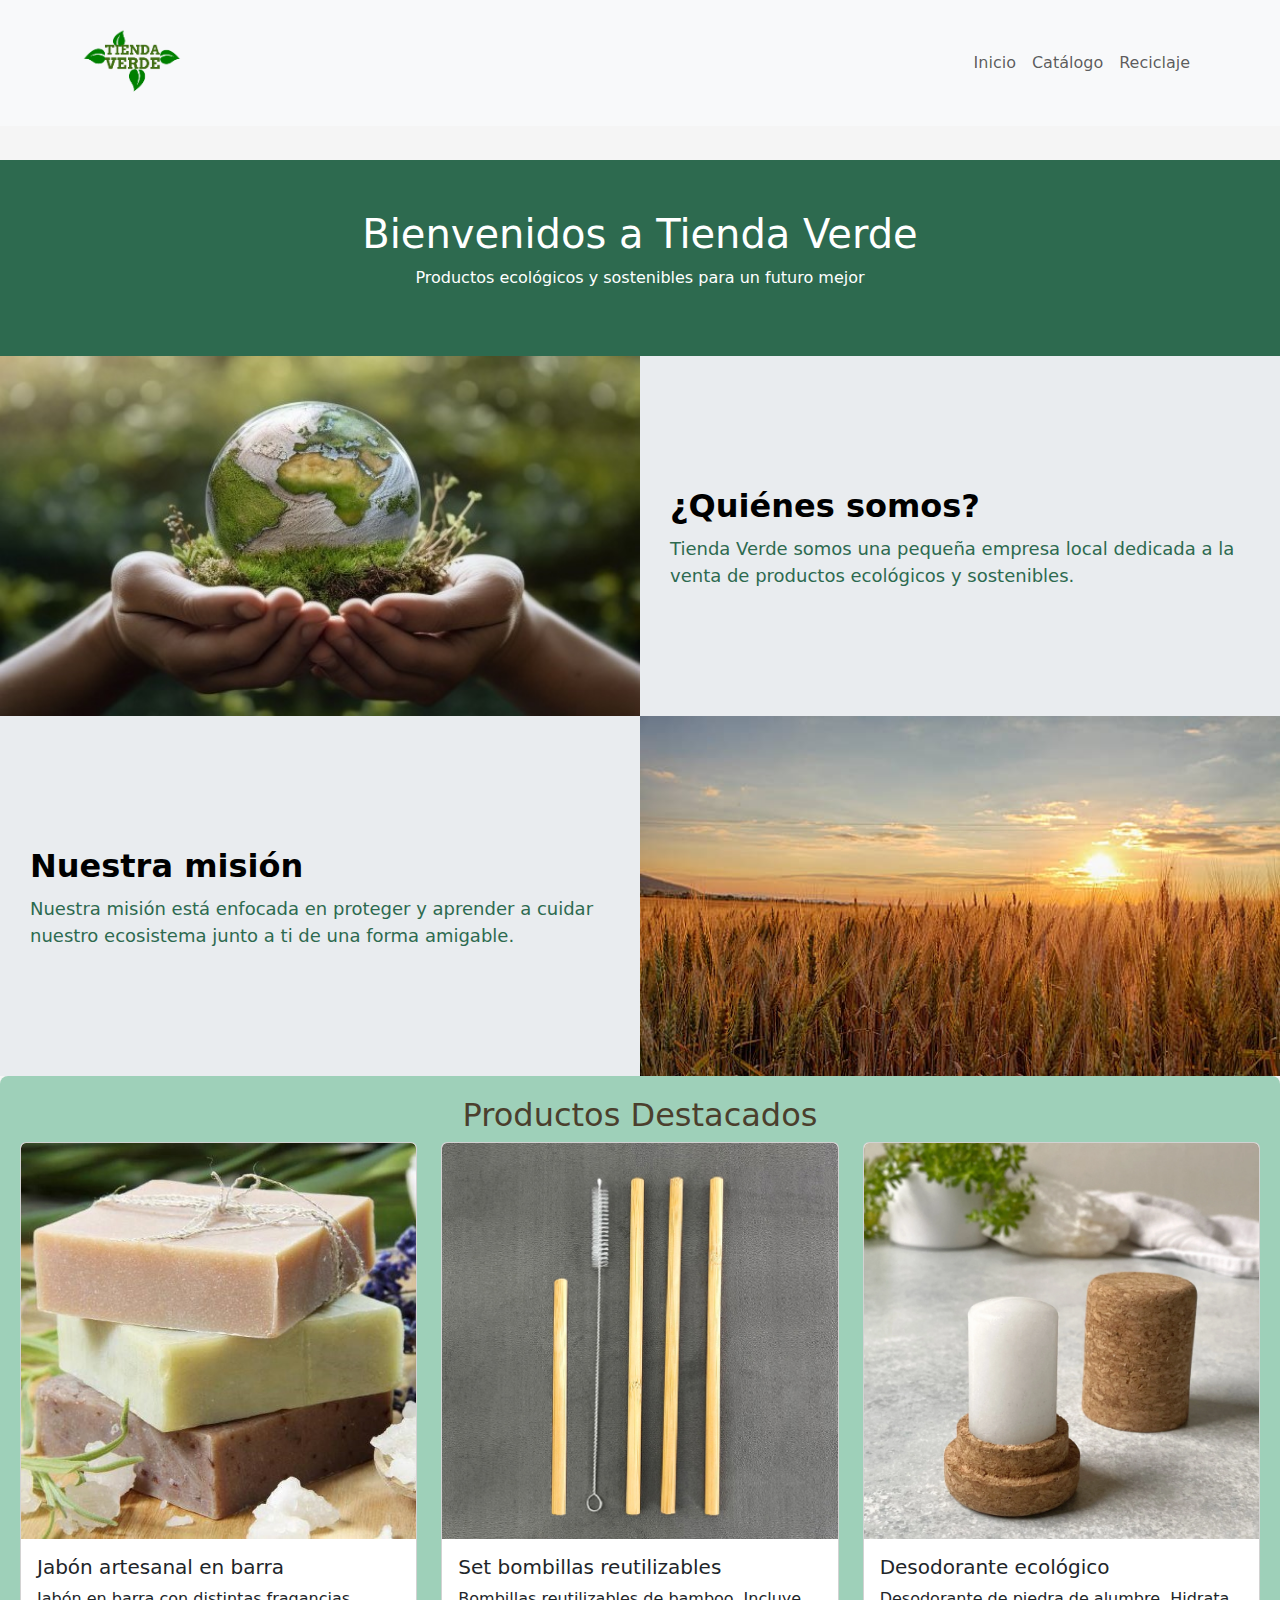
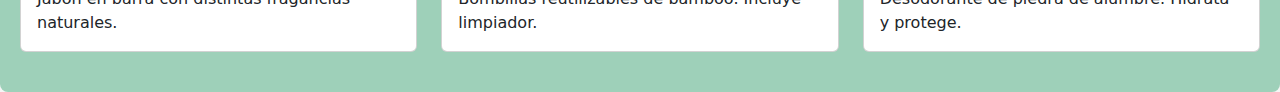
==== index.html @ a01097d6 "subida de archivos" ====
<!DOCTYPE html>
<html lang="es">
<head>
    <meta charset="UTF-8">
    <meta name="viewport" content="width=device-width, initial-scale=1.0">
    <title>Tienda Verde</title>
    <link href="https://cdn.jsdelivr.net/npm/bootstrap@5.3.0-alpha1/dist/css/bootstrap.min.css" rel="stylesheet">
    <link rel="stylesheet" href="css/styles.css">
</head>
<body>
    <!-- Menú de navegación -->
    <nav class="navbar navbar-expand-lg navbar-light bg-light">
        <div class="container">
            <a class="navbar-brand" href="index.html">
                <img src="images/logo.png" alt="Logo">
            </a>
            <button class="navbar-toggler" type="button" data-bs-toggle="collapse" data-bs-target="#navbarNav">
                <span class="navbar-toggler-icon"></span>
            </button>
            <div class="collapse navbar-collapse" id="navbarNav">
                <ul class="navbar-nav ms-auto">
                    <li class="nav-item"><a class="nav-link" href="index.html">Inicio</a></li>
                    <li class="nav-item"><a class="nav-link" href="catalogo.html">Catálogo</a></li>
                    <li class="nav-item"><a class="nav-link" href="formulario.html">Reciclaje</a></li>
                </ul>
            </div>
        </div>
    </nav>

    <!-- presentacion -->
    <section class="hero">
        <h1>Bienvenidos a Tienda Verde</h1>
        <p>Productos ecológicos y sostenibles para un futuro mejor</p>
    </section>

    <!-- Sección "Quiénes somos" -->
    <section class="about_section">
        <div class="full-width about-section">
            <div class="img-container">
                <img src="images/quienes_somos.jpg" alt="¿Quiénes somos?">
            </div>
            <div class="text-container">
                <h2 class="title-dark">¿Quiénes somos?</h2>
                <p class="text-green">Tienda Verde somos una pequeña empresa local dedicada a la venta de productos ecológicos y sostenibles.</p>
            </div>
        </div>
    </section>

    <!-- Sección "Nuestra misión" -->
    <section class="mission_section">
        <div class="full-width mission-section">
            <div class="text-container">
                <h2 class="title-dark">Nuestra misión</h2>
                <p class="text-green">Nuestra misión está enfocada en proteger y aprender a cuidar nuestro ecosistema junto a ti de una forma amigable.</p>
            </div>
            <div class="img-container">
                <img src="images/nuestra_mision.jpg" alt="Nuestra misión">
            </div>
        </div>
    </section>

    <!-- Sección de Productos Destacados -->
    <section class="destacados_section">
        <h2 class="text-center">Productos Destacados</h2>
        <div class="row gallery">
            <div class="col-md-4">
                <a href="catalogo.html#producto1" class="product-link">
                    <div class="card">
                        <img src="images/producto_jabon_barra.jpg" class="card-img-top" alt="Producto 1">
                        <div class="card-body">
                            <h5 class="card-title">Jabón artesanal en barra</h5>
                            <p class="card-text">Jabón en barra con distintas fragancias naturales.</p>
                        </div>
                    </div>
                </a>
            </div>
            
            <div class="col-md-4">
                <a href="catalogo.html#producto2" class="product-link">
                    <div class="card">
                        <img src="images/producto_bombilla_bamboo.jpg" class="card-img-top" alt="Producto 2">
                        <div class="card-body">
                            <h5 class="card-title">Set bombillas reutilizables</h5>
                            <p class="card-text">Bombillas reutilizables de bamboo. Incluye limpiador.</p>
                        </div>
                    </div>
                </a>
            </div>
            
            <div class="col-md-4">
                <a href="catalogo.html#producto3" class="product-link">
                    <div class="card">
                        <img src="images/producto_desodorante_piedra_alumbre.jpeg" class="card-img-top" alt="Producto 3">
                        <div class="card-body">
                            <h5 class="card-title">Desodorante ecológico</h5>
                            <p class="card-text">Desodorante de piedra de alumbre. Hidrata y protege.</p>
                        </div>
                    </div>
                </a>
            </div>
        </div>
    </section>

    <script src="https://cdn.jsdelivr.net/npm/bootstrap@5.3.0-alpha1/dist/js/bootstrap.bundle.min.js"></script>
    <script src="js/main.js"></script>
</body>
</html>
---- css/styles.css ----
/* Estilos Generales */
body {
    background-color: #f5f5f5;
    margin: 0;
    padding: 0;
    padding-top: 80px; /* Ajusta este valor según la altura de la barra de navegación */
}

/* Barra de Navegación */
.navbar {
    position: fixed;
    top: 0;
    width: 100%;
    z-index: 1000;
    background-color: #e9ecef; /* Fondo gris para la barra de navegación */
}

.navbar-brand {
    display: flex;
    align-items: center; /* Alinea verticalmente el logo y el texto */
}

.navbar-brand img {
    height: 100px;
    margin-right: 10px; /* Espacio entre el logo y el texto */
}

/* Alinea los enlaces de navegación a la derecha */
.navbar-nav {
    margin-left: auto; /* lleva los elementos a la derecha */
}


/* Presentacion */
.hero {
    background-color: #2d6a4f;
    color: white;
    padding: 50px;
    text-align: center;
    margin-top: 80px; /* Ajusta este valor para que la sección hero no quede oculta debajo de la barra de navegación */
}

/* Enlaces */
a {
    color: inherit; /* Mantiene el color del texto */
    text-decoration: none; /* Elimina el subrayado */
}

/* Galería de Productos */
.gallery img {
    width: 100%;
    height: auto;
}

/* Estilos para las card del catálogo */
.card {
    margin-bottom: 20px; /* Espacio entre las card*/
    transition: transform 0.3s ease; /* zoom */
    overflow: hidden; /* Evita que el contenido se salga del cuadro */
}

/* Ajusta las imágenes dentro de la card */
.card-img-top {
    height: 200px; /* Ajusta la altura de las imágenes si es necesario */
    object-fit: cover; /* Mantiene la proporción de la imagen mientras la ajusta */
}

/* Efecto de zoom en toda la tarjeta */
.card:hover {
    transform: scale(1.05); /* Aumenta el tamaño de la tarjeta al pasar el mouse */
}

/* Sección quienes somos y nuestra mision */
.full-width {
    width: 100%;
    display: flex;
    flex-wrap: wrap;
    align-items: center;
    margin: 0;
    padding: 0;
    transition: transform 0.3s ease; /* Añade una transición suave para el zoom */
}

/* Aplicar zoom al pasar el mouse por encima del recuadro */
.about_section:hover .full-width,
.mission_section:hover .full-width {
    transform: scale(1.05);
}

/* Estilo del recuadro*/
.about_section, .mission_section {
    background-color: #e9ecef; /* Fondo gris claro */
    margin: 0; /* Sin margen para que las cajas se junten */
    padding: 0;
}

/* Estilo de los títulos*/
.title-dark {
    color: #000000; /* Gris oscuro */
    font-weight: bold;
    text-align: left;
    margin-top: 20px;
    padding: 0 30px; /* para que no toque los bordes */
}

/* Estilo del texto (verde #2d6a4f) */
.text-green {
    color: #2d6a4f;
    font-size: 18px;
    margin-top: 10px;
    text-align: left;
    padding: 0 30px; 
}

/* Ajusta las imágenes dentro de la tarjeta */
.img-container, .text-container {
    height: auto; /* Ajusta la altura para que se acomode en el contenedor */
    flex: 1;
}

.img-container img {
    width: 100%;
    height: auto; 
    object-fit: cover; 
    display: block; /* Asegura que la imagen se muestre como un bloque */
}

/* Ajustes para dispositivos pequeños */
@media (max-width: 768px) {
    .full-width {
        flex-direction: column;
    }

    .img-container, .text-container {
        width: 100%; /* Asegura que los contenedores ocupen el ancho completo en dispositivos pequeños */
    }

    .img-container img {
        height: auto;
    }
}

/* Efecto de zoom en las imágenes cuando pasas el mouse */
.img-container {
    overflow: hidden; 
    position: relative;
}

.img-container img {
    transition: transform 0.3s ease; 
}

.img-container:hover img {
    transform: scale(1.1); 
}

/* Estilo de fondo para el formulario */
.formulario-section {
    background-color: #e9ecef;
    color: #000; 
    padding: 20px;
    border-radius: 8px; 
    margin: 20px auto; 
    max-width: 800px; 
}

/* Estilo del botón de enviar */
.btn-enviar {
    background-color: #2d6a4f; 
    color: #fff;
    border: none;
    padding: 10px 20px;
    border-radius: 4px;
    cursor: pointer;
    font-size: 16px;
    transition: background-color 0.3s ease; 
}

.btn-enviar:hover {
    background-color: #1e4c36; 
}

/* Estilo para la sección de productos destacados */
.destacados_section {
    background-color: #9ED0B9;
    color: #4b3f2d; 
    padding: 20px;
    border-radius: 8px; 
}

/* Estilo para la sección de catálogo */
.catalogo_section {
    background-color: #e9ecef; 
    color: #000; 
    padding: 20px;
    border-radius: 0px; 
    margin-top: 80px;
}
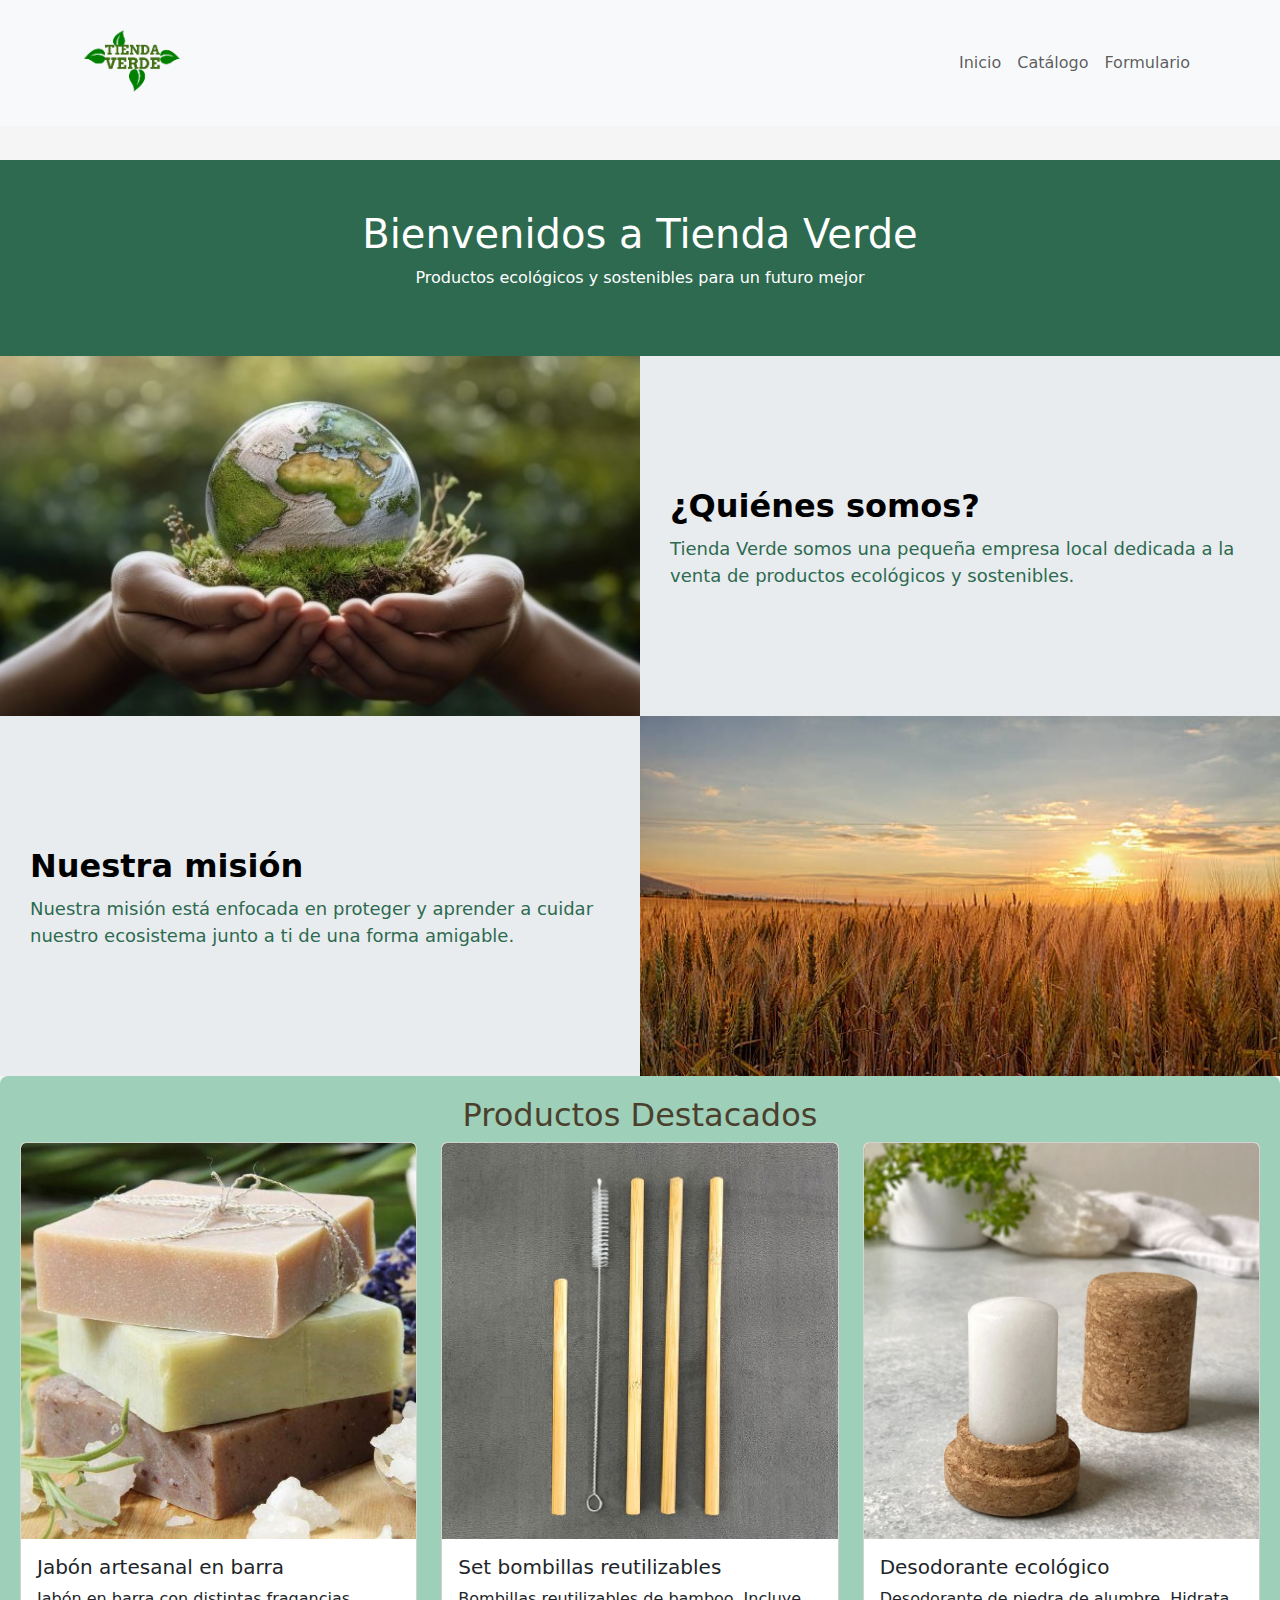
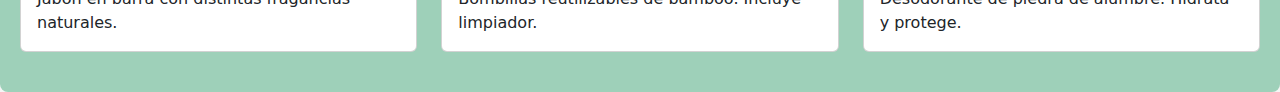
==== commit 04484bcf: "Update index.html" ====
--- a/index.html
+++ b/index.html
@@ -21,7 +21,7 @@
                 <ul class="navbar-nav ms-auto">
                     <li class="nav-item"><a class="nav-link" href="index.html">Inicio</a></li>
                     <li class="nav-item"><a class="nav-link" href="catalogo.html">Catálogo</a></li>
-                    <li class="nav-item"><a class="nav-link" href="formulario.html">Reciclaje</a></li>
+                    <li class="nav-item"><a class="nav-link" href="formulario.html">Formulario</a></li>
                 </ul>
             </div>
         </div>
